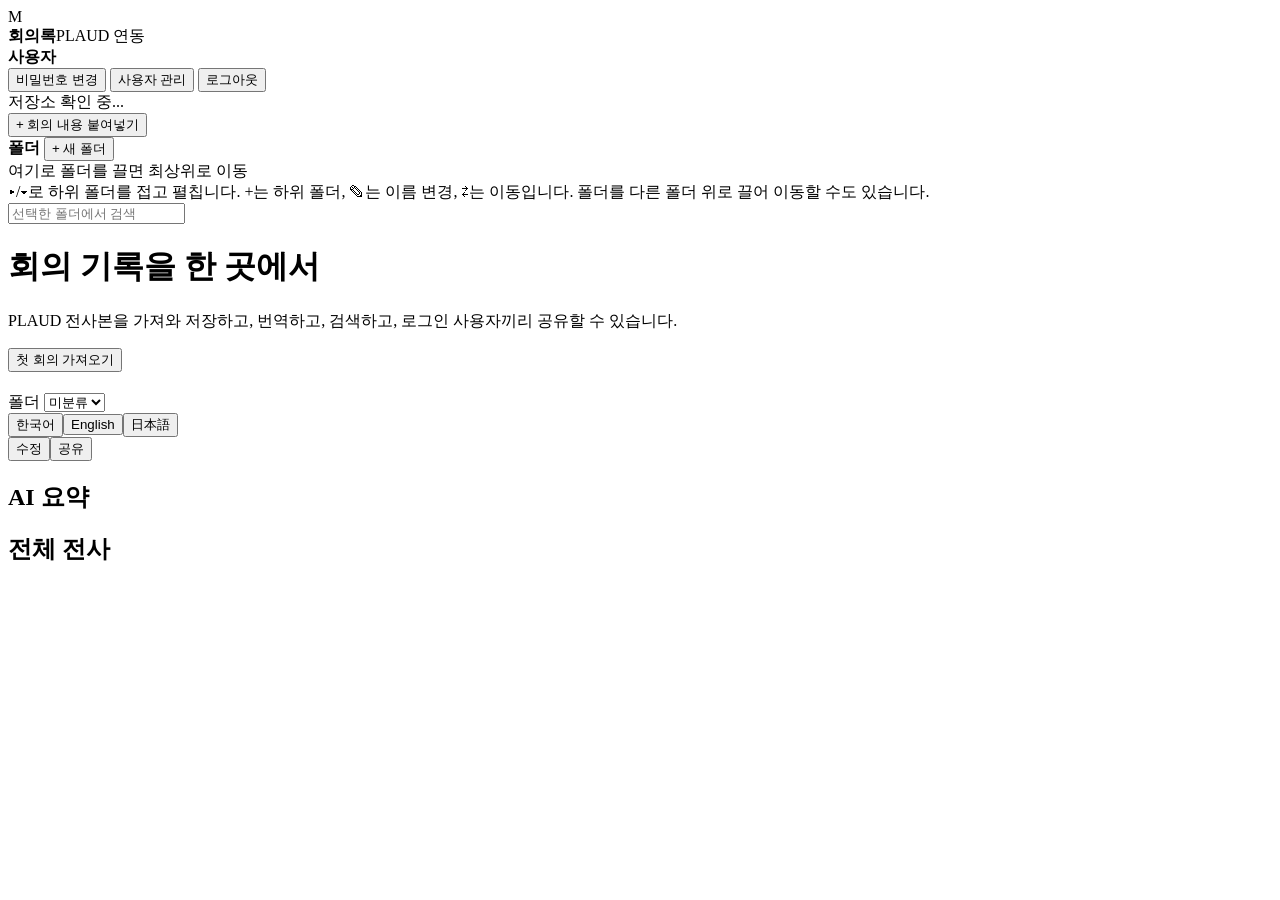
==== static/index.html @ aec5d996 "Fix folder rename collapse and movement" ====
<!doctype html>
<html lang="ko">
<head>
  <meta charset="utf-8"/>
  <meta name="viewport" content="width=device-width,initial-scale=1"/>
  <title>회의록</title>
  <link rel="stylesheet" href="/styles.css?v=20260825-folder-tree-move-v2"/>
</head>
<body>
  <div id="appErrorBanner" class="app-error-banner hidden"></div>
  <div class="app">
    <aside class="sidebar">
      <div class="brand"><div class="brand-mark">M</div><div><strong>회의록</strong><span>PLAUD 연동</span></div></div>
      <div class="account-box">
        <div><strong id="userName">사용자</strong><span id="userEmail"></span></div>
        <div class="account-actions">
          <button id="passwordBtn" class="text-btn">비밀번호 변경</button>
          <button id="adminBtn" class="text-btn hidden">사용자 관리</button>
          <button id="logoutBtn" class="text-btn">로그아웃</button>
        </div>
      </div>
      <div id="storageStatus" class="storage-status">저장소 확인 중...</div>
      <button id="newBtn" class="primary">+ 회의 내용 붙여넣기</button>

      <section class="folder-section">
        <div class="folder-head">
          <strong>폴더</strong>
          <button id="showFolderCreateBtn" class="folder-add-btn" type="button" title="새 폴더">+ 새 폴더</button>
        </div>

        <div id="folderInlineError" class="folder-inline-error hidden"></div>
        <div id="folderRootDropZone" class="folder-root-drop-zone">여기로 폴더를 끌면 최상위로 이동</div>
        <div class="folder-help">▸/▾로 하위 폴더를 접고 펼칩니다. +는 하위 폴더, ✎는 이름 변경, ⇄는 이동입니다. 폴더를 다른 폴더 위로 끌어 이동할 수도 있습니다.</div>
        <div id="folderList" class="folder-list"></div>
      </section>

      <input id="search" class="search" placeholder="선택한 폴더에서 검색"/>
      <div id="meetingList" class="meeting-list"></div>
    </aside>
    <main class="main">
      <div id="empty" class="empty hidden"><h1>회의 기록을 한 곳에서</h1><p>PLAUD 전사본을 가져와 저장하고, 번역하고, 검색하고, 로그인 사용자끼리 공유할 수 있습니다.</p><button id="emptyNewBtn" class="primary">첫 회의 가져오기</button></div>
      <article id="detail" class="detail hidden">
        <header class="detail-head">
          <div class="detail-title-block">
            <div id="meta" class="meta"></div>
            <h1 id="title"></h1>
            <div class="quick-folder-row">
              <span>폴더</span>
              <select id="quickFolderSelect" aria-label="회의록 폴더">
                <option value="">미분류</option>
              </select>
              <span id="quickFolderStatus" class="quick-folder-status"></span>
            </div>
          </div>
          <div class="head-actions">
            <div class="language-switch" aria-label="언어 선택"><button class="lang-btn active" data-lang="ko">한국어</button><button class="lang-btn" data-lang="en">English</button><button class="lang-btn" data-lang="ja">日本語</button></div>
            <button id="editBtn" class="secondary">수정</button><button id="shareBtn" class="secondary">공유</button>
          </div>
        </header>
        <div id="translationNotice" class="translation-notice hidden"></div>
        <section><h2>AI 요약</h2><div id="summary" class="paper muted"></div></section>
        <section><h2>전체 전사</h2><pre id="transcript" class="paper transcript"></pre></section>
      </article>
    </main>
  </div>

  <dialog id="importDialog"><form id="importForm" method="dialog">
    <div class="dialog-head"><h2>회의 가져오기</h2><button type="button" class="icon" id="closeImport">×</button></div>
    <p class="dialog-note">PLAUD에서 생성한 회의 내용을 복사해 붙여넣습니다. 미저장 내용은 브라우저에 수시 임시저장되고, 창을 열어둔 경우 20분마다 PostgreSQL 초안으로 자동 저장됩니다.</p>
    <div id="draftStatus" class="draft-status hidden"></div>
    <label>회의 제목<input id="importTitle" required placeholder="예: 주간 생산기술 회의"/></label>
    <label>회의 일시<input id="importDate" type="datetime-local"/></label>
    <label>작성자<input id="importAuthor" placeholder="작성자 이름"/></label>
    <label>폴더<select id="importFolder"><option value="">미분류</option></select></label>
<label>회의 내용 붙여넣기<textarea id="importTranscript" rows="14" placeholder="PLAUD에서 정리된 회의 내용을 복사하여 여기에 붙여넣으세요."></textarea></label>
    <label>회의 요약 (선택)<textarea id="importSummary" rows="5" placeholder="PLAUD 요약이 있다면 복사하여 붙여넣으세요."></textarea></label>
    <div id="importStatus" class="save-status hidden"></div>
    <div class="dialog-actions"><button type="button" class="secondary" id="cancelImport">취소</button><button id="importSaveBtn" class="primary" type="submit">저장</button></div>
  </form></dialog>

  <dialog id="editDialog"><form id="editForm" method="dialog">
    <div class="dialog-head"><h2>회의록 수정</h2><button type="button" class="icon" id="closeEdit">×</button></div>
    <p class="dialog-note">원본 한국어 회의록을 수정합니다. 수정 중인 내용은 20분마다 서버에 자동 저장됩니다.</p>
    <div id="editAutoSaveStatus" class="auto-save-status">자동저장 대기 중</div>
    <label>회의 제목<input id="editTitle" required/></label>
    <label>회의 일시<input id="editDate" type="datetime-local"/></label>
    <label>작성자<input id="editAuthor" placeholder="작성자 이름"/></label>
    <label>폴더<select id="editFolder"><option value="">미분류</option></select></label>
    <label>AI 요약<textarea id="editSummary" rows="7"></textarea></label>
    <label>전체 전사<textarea id="editTranscript" rows="14" required></textarea></label>
    <div class="dialog-actions"><button type="button" class="secondary" id="cancelEdit">취소</button><button class="primary" type="submit">수정 저장</button></div>
  </form></dialog>

  <dialog id="folderCreateDialog"><form id="folderCreateForm" method="dialog">
    <div class="dialog-head"><h2 id="folderCreateTitle">새 폴더</h2><button type="button" class="icon" id="closeFolderCreate">×</button></div>
    <div id="folderCreateParentText" class="dialog-note">최상위 폴더로 생성합니다.</div>
    <input id="folderCreateParentId" type="hidden"/>
    <label>폴더명<input id="folderCreateName" maxlength="80" required placeholder="예: HD 설비"/></label>
    <div class="palette-label">폴더 색상</div>
    <div id="folderCreateSelectedColor" class="selected-color-text"></div>
    <div id="folderCreatePalette" class="color-palette" role="group" aria-label="폴더 색상 선택"></div>
    <div id="folderCreateError" class="form-error hidden"></div>
    <div class="dialog-actions"><button type="button" class="secondary" id="cancelFolderCreate">취소</button><button type="submit" class="primary">생성</button></div>
  </form></dialog>

  <dialog id="folderRenameDialog"><form id="folderRenameForm" method="dialog">
    <div class="dialog-head"><h2>폴더 이름 변경</h2><button type="button" class="icon" id="closeFolderRename">×</button></div>
    <input id="folderRenameId" type="hidden"/>
    <label>폴더명<input id="folderRenameName" maxlength="80" required/></label>
    <div id="folderRenameError" class="form-error hidden"></div>
    <div class="dialog-actions"><button type="button" class="secondary" id="cancelFolderRename">취소</button><button type="submit" class="primary">변경</button></div>
  </form></dialog>

  <dialog id="folderMoveDialog"><form id="folderMoveForm" method="dialog">
    <div class="dialog-head"><h2>폴더 이동</h2><button type="button" class="icon" id="closeFolderMove">×</button></div>
    <input id="folderMoveId" type="hidden"/>
    <div id="folderMoveName" class="dialog-note"></div>
    <label>새 상위 폴더<select id="folderMoveParent"><option value="">최상위 폴더</option></select></label>
    <div id="folderMoveError" class="form-error hidden"></div>
    <div class="dialog-actions"><button type="button" class="secondary" id="cancelFolderMove">취소</button><button type="submit" class="primary">이동</button></div>
  </form></dialog>

  <dialog id="folderColorDialog"><div class="folder-color-dialog">
    <div class="dialog-head"><h2>폴더 색상</h2><button type="button" class="icon" id="closeFolderColor">×</button></div>
    <div id="folderColorName" class="dialog-note"></div>
    <div id="folderColorCurrent" class="selected-color-text"></div>
    <div id="folderColorPalette" class="color-palette" role="group" aria-label="폴더 색상 변경"></div>
  </div></dialog>

  <dialog id="shareDialog"><form id="shareForm" method="dialog">
    <div class="dialog-head"><h2>로그인 보호 공유</h2><button type="button" class="icon" id="closeShare">×</button></div>
    <p class="dialog-note"><strong>링크 자체는 누구에게나 전달할 수 있습니다.</strong> 다만 링크를 연 사람은 반드시 로그인해야 회의 내용을 볼 수 있습니다.</p>
    <label>링크 유효기간<select id="expires"><option value="24">24시간</option><option value="168" selected>7일</option><option value="720">30일</option><option value="none">만료 없음</option></select></label>
    <div id="shareResult" class="share-result hidden"><input id="shareUrl" readonly/><button type="button" id="copyShare" class="secondary">복사</button></div>
    <div class="dialog-actions"><button type="button" class="secondary" id="cancelShare">닫기</button><button class="primary" type="submit">보호 링크 만들기</button></div>
  </form></dialog>


  <dialog id="passwordDialog"><form id="passwordForm" method="dialog">
    <div class="dialog-head"><h2>비밀번호 변경</h2><button type="button" class="icon" id="closePassword">×</button></div>
    <label>현재 비밀번호<input id="currentPassword" type="password" autocomplete="current-password" required/></label>
    <label>새 비밀번호<input id="newPassword" type="password" autocomplete="new-password" minlength="12" required/></label>
    <p class="dialog-note">12자 이상, 영문 대문자·소문자·숫자를 포함해야 합니다. 변경 후 다시 로그인합니다.</p>
    <div id="passwordError" class="form-error hidden"></div>
    <div class="dialog-actions"><button type="button" class="secondary" id="cancelPassword">취소</button><button class="primary" type="submit">변경</button></div>
  </form></dialog>

  <dialog id="adminDialog"><div class="admin-dialog">
    <div class="dialog-head"><h2>사용자 관리</h2><button type="button" class="icon" id="closeAdmin">×</button></div>
    <p class="dialog-note">공개 회원가입은 없습니다. 여기에서 관리자가 허용한 사용자만 로그인할 수 있습니다.</p>
    <form id="createUserForm" class="admin-create-form">
      <label>이름<input id="adminDisplayName" placeholder="홍길동"/></label>
      <label>이메일<input id="adminEmail" type="email" required placeholder="name@company.com"/></label>
      <label>초기 비밀번호<input id="adminPassword" type="password" minlength="12" required/></label>
      <button class="primary" type="submit">사용자 추가</button>
    </form>
    <div id="adminError" class="form-error hidden"></div>
    <div id="adminUserList" class="admin-user-list"></div>
  </div></dialog>


  <script src="/config.js?v=20260825-folder-tree-move-v2"></script>
  <script src="/app.js?v=20260825-folder-tree-move-v2"></script>
  <script>
    setTimeout(() => {
      if (!window.MEETING_APP_LOADED) {
        const banner = document.querySelector("#appErrorBanner");
        if (banner) {
          banner.textContent = "앱 JavaScript를 불러오지 못했습니다. Ctrl+F5로 새로고침하거나 배포 상태를 확인해 주세요.";
          banner.classList.remove("hidden");
        }
      }
    }, 1200);
  </script>
</body>
</html>
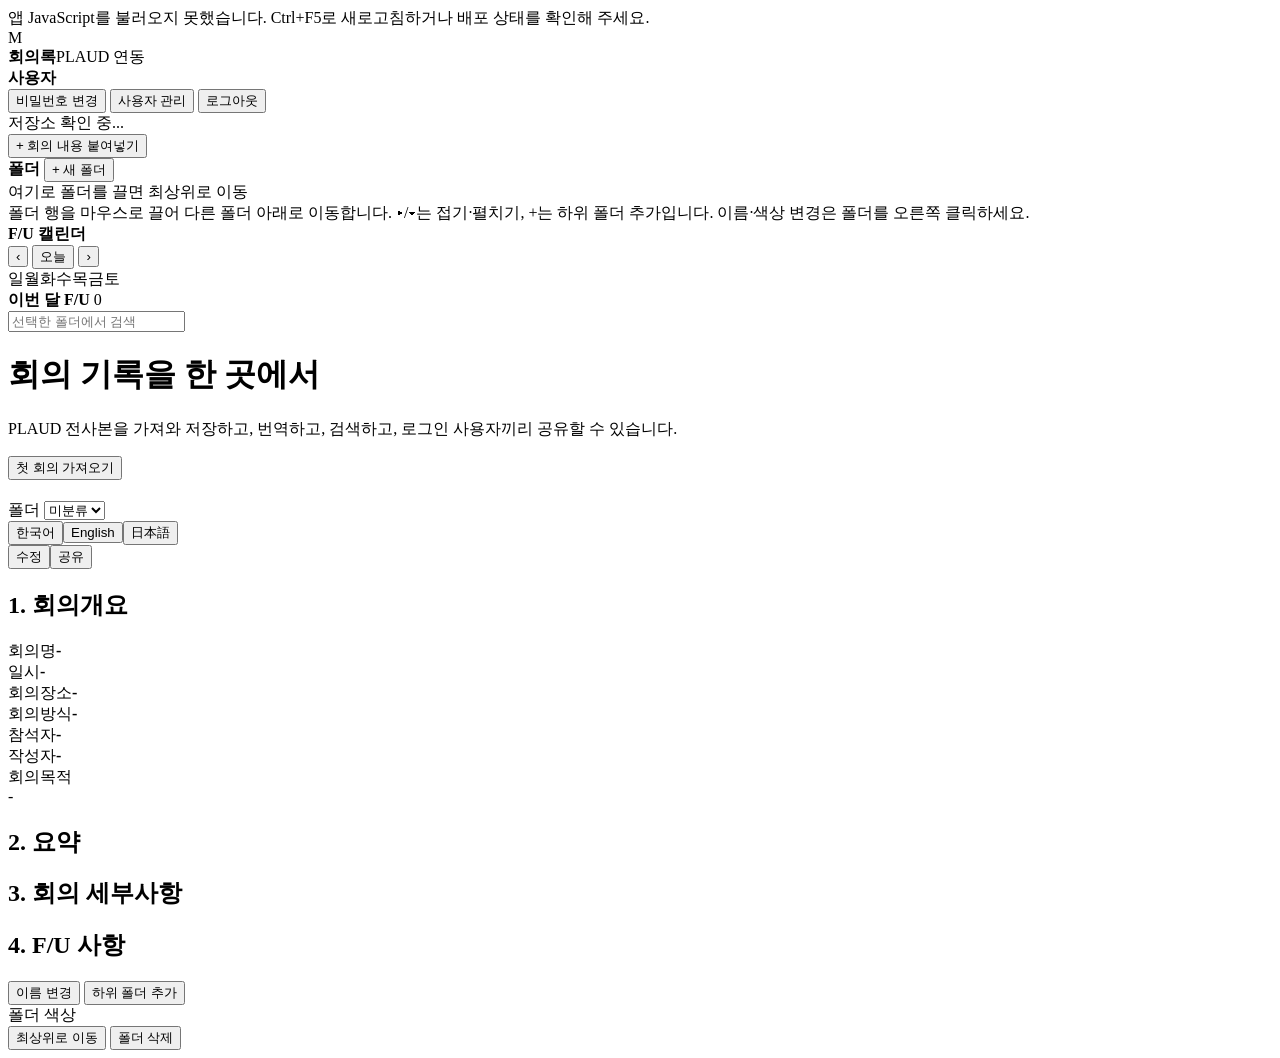
==== commit d8748257: "Add structured follow ups and monthly calendar" ====
--- a/static/index.html
+++ b/static/index.html
@@ -4,7 +4,7 @@
   <meta charset="utf-8"/>
   <meta name="viewport" content="width=device-width,initial-scale=1"/>
   <title>회의록</title>
-  <link rel="stylesheet" href="/styles.css?v=20260825-folder-tree-move-v2"/>
+  <link rel="stylesheet" href="/styles.css?v=20260826-fu-calendar-v5"/>
 </head>
 <body>
   <div id="appErrorBanner" class="app-error-banner hidden"></div>
@@ -30,8 +30,29 @@
 
         <div id="folderInlineError" class="folder-inline-error hidden"></div>
         <div id="folderRootDropZone" class="folder-root-drop-zone">여기로 폴더를 끌면 최상위로 이동</div>
-        <div class="folder-help">▸/▾로 하위 폴더를 접고 펼칩니다. +는 하위 폴더, ✎는 이름 변경, ⇄는 이동입니다. 폴더를 다른 폴더 위로 끌어 이동할 수도 있습니다.</div>
+        <div class="folder-help">폴더 행을 마우스로 끌어 다른 폴더 아래로 이동합니다. ▸/▾는 접기·펼치기, +는 하위 폴더 추가입니다. 이름·색상 변경은 폴더를 오른쪽 클릭하세요.</div>
         <div id="folderList" class="folder-list"></div>
+      </section>
+
+      <section class="calendar-section">
+        <div class="calendar-head">
+          <strong>F/U 캘린더</strong>
+          <div class="calendar-nav">
+            <button id="calendarPrev" type="button" aria-label="이전 달">‹</button>
+            <button id="calendarToday" type="button">오늘</button>
+            <button id="calendarNext" type="button" aria-label="다음 달">›</button>
+          </div>
+        </div>
+        <div id="calendarMonthLabel" class="calendar-month-label"></div>
+        <div class="calendar-weekdays">
+          <span>일</span><span>월</span><span>화</span><span>수</span><span>목</span><span>금</span><span>토</span>
+        </div>
+        <div id="calendarGrid" class="calendar-grid"></div>
+        <div class="calendar-followup-head">
+          <strong>이번 달 F/U</strong>
+          <span id="calendarFollowUpCount">0</span>
+        </div>
+        <div id="calendarFollowUpList" class="calendar-followup-list"></div>
       </section>
 
       <input id="search" class="search" placeholder="선택한 폴더에서 검색"/>
@@ -58,22 +79,71 @@
           </div>
         </header>
         <div id="translationNotice" class="translation-notice hidden"></div>
-        <section><h2>AI 요약</h2><div id="summary" class="paper muted"></div></section>
-        <section><h2>전체 전사</h2><pre id="transcript" class="paper transcript"></pre></section>
+
+        <section class="minutes-section">
+          <h2>1. 회의개요</h2>
+          <div class="meeting-overview-card">
+            <div class="overview-item overview-wide"><span>회의명</span><strong id="overviewTitle">-</strong></div>
+            <div class="overview-item"><span>일시</span><strong id="overviewDate">-</strong></div>
+            <div class="overview-item"><span>회의장소</span><strong id="overviewLocation">-</strong></div>
+            <div class="overview-item"><span>회의방식</span><strong id="overviewMethod">-</strong></div>
+            <div class="overview-item"><span>참석자</span><strong id="overviewParticipants">-</strong></div>
+            <div class="overview-item"><span>작성자</span><strong id="overviewAuthor">-</strong></div>
+            <div class="overview-item overview-wide overview-purpose"><span>회의목적</span><div id="overviewPurpose">-</div></div>
+          </div>
+        </section>
+
+        <section class="minutes-section"><h2>2. 요약</h2><div id="summary" class="paper minutes-text muted"></div></section>
+        <section class="minutes-section"><h2>3. 회의 세부사항</h2><pre id="transcript" class="paper transcript minutes-text"></pre></section>
+        <section class="minutes-section">
+          <h2>4. F/U 사항</h2>
+          <div id="followUp" class="follow-up-display"></div>
+          <div id="legacyFollowUp" class="paper minutes-text hidden"></div>
+        </section>
       </article>
     </main>
+  </div>
+
+  <div id="folderContextMenu" class="folder-context-menu hidden" role="menu">
+    <div id="folderContextTitle" class="folder-context-title"></div>
+    <button id="contextRenameFolder" class="folder-context-action" type="button">이름 변경</button>
+    <button id="contextAddChild" class="folder-context-action" type="button">하위 폴더 추가</button>
+    <div class="folder-context-divider"></div>
+    <div class="folder-context-label">폴더 색상</div>
+    <div id="folderContextPalette" class="folder-context-palette"></div>
+    <div class="folder-context-divider"></div>
+    <button id="contextMoveRoot" class="folder-context-action" type="button">최상위로 이동</button>
+    <button id="contextDeleteFolder" class="folder-context-action danger" type="button">폴더 삭제</button>
   </div>
 
   <dialog id="importDialog"><form id="importForm" method="dialog">
     <div class="dialog-head"><h2>회의 가져오기</h2><button type="button" class="icon" id="closeImport">×</button></div>
     <p class="dialog-note">PLAUD에서 생성한 회의 내용을 복사해 붙여넣습니다. 미저장 내용은 브라우저에 수시 임시저장되고, 창을 열어둔 경우 20분마다 PostgreSQL 초안으로 자동 저장됩니다.</p>
     <div id="draftStatus" class="draft-status hidden"></div>
-    <label>회의 제목<input id="importTitle" required placeholder="예: 주간 생산기술 회의"/></label>
-    <label>회의 일시<input id="importDate" type="datetime-local"/></label>
-    <label>작성자<input id="importAuthor" placeholder="작성자 이름"/></label>
-    <label>폴더<select id="importFolder"><option value="">미분류</option></select></label>
-<label>회의 내용 붙여넣기<textarea id="importTranscript" rows="14" placeholder="PLAUD에서 정리된 회의 내용을 복사하여 여기에 붙여넣으세요."></textarea></label>
-    <label>회의 요약 (선택)<textarea id="importSummary" rows="5" placeholder="PLAUD 요약이 있다면 복사하여 붙여넣으세요."></textarea></label>
+    <div class="form-section-title">회의개요</div>
+    <label>회의명<input id="importTitle" required placeholder="예: Nd 연구자석 제조 회의"/></label>
+    <div class="form-grid-2">
+      <label>회의 일시<input id="importDate" type="datetime-local"/></label>
+      <label>회의장소<input id="importLocation" placeholder="예: 구미 연구소 3층 회의실"/></label>
+      <label>회의방식<input id="importMethod" placeholder="예: 대면 / Teams / Webex"/></label>
+      <label>참석자<input id="importParticipants" placeholder="예: 홍길동, 김영희, 이철수"/></label>
+      <label>작성자<input id="importAuthor" placeholder="작성자 이름"/></label>
+      <label>폴더<select id="importFolder"><option value="">미분류</option></select></label>
+    </div>
+    <label>회의목적<textarea id="importPurpose" rows="3" placeholder="이번 회의의 목적을 입력하세요."></textarea></label>
+
+    <div class="form-section-title">요약</div>
+    <label>회의 요약<textarea id="importSummary" rows="5" placeholder="PLAUD 요약이 있다면 복사하여 붙여넣으세요."></textarea></label>
+
+    <div class="form-section-title">회의 세부사항</div>
+    <label>회의 내용 붙여넣기<textarea id="importTranscript" rows="14" placeholder="PLAUD에서 정리된 회의 내용을 복사하여 여기에 붙여넣으세요."></textarea></label>
+
+    <div class="form-section-title">F/U 사항</div>
+    <div class="follow-up-editor-head">
+      <span>업무내용 · 담당자 · 기간을 입력합니다.</span>
+      <button id="addImportFollowUp" class="secondary compact-btn" type="button">+ F/U 추가</button>
+    </div>
+    <div id="importFollowUpItems" class="follow-up-editor"></div>
     <div id="importStatus" class="save-status hidden"></div>
     <div class="dialog-actions"><button type="button" class="secondary" id="cancelImport">취소</button><button id="importSaveBtn" class="primary" type="submit">저장</button></div>
   </form></dialog>
@@ -82,12 +152,30 @@
     <div class="dialog-head"><h2>회의록 수정</h2><button type="button" class="icon" id="closeEdit">×</button></div>
     <p class="dialog-note">원본 한국어 회의록을 수정합니다. 수정 중인 내용은 20분마다 서버에 자동 저장됩니다.</p>
     <div id="editAutoSaveStatus" class="auto-save-status">자동저장 대기 중</div>
-    <label>회의 제목<input id="editTitle" required/></label>
-    <label>회의 일시<input id="editDate" type="datetime-local"/></label>
-    <label>작성자<input id="editAuthor" placeholder="작성자 이름"/></label>
-    <label>폴더<select id="editFolder"><option value="">미분류</option></select></label>
-    <label>AI 요약<textarea id="editSummary" rows="7"></textarea></label>
-    <label>전체 전사<textarea id="editTranscript" rows="14" required></textarea></label>
+    <div class="form-section-title">회의개요</div>
+    <label>회의명<input id="editTitle" required/></label>
+    <div class="form-grid-2">
+      <label>회의 일시<input id="editDate" type="datetime-local"/></label>
+      <label>회의장소<input id="editLocation"/></label>
+      <label>회의방식<input id="editMethod"/></label>
+      <label>참석자<input id="editParticipants" placeholder="쉼표로 구분"/></label>
+      <label>작성자<input id="editAuthor" placeholder="작성자 이름"/></label>
+      <label>폴더<select id="editFolder"><option value="">미분류</option></select></label>
+    </div>
+    <label>회의목적<textarea id="editPurpose" rows="3"></textarea></label>
+
+    <div class="form-section-title">요약</div>
+    <label>회의 요약<textarea id="editSummary" rows="6"></textarea></label>
+
+    <div class="form-section-title">회의 세부사항</div>
+    <label>회의 세부사항<textarea id="editTranscript" rows="14" required></textarea></label>
+
+    <div class="form-section-title">F/U 사항</div>
+    <div class="follow-up-editor-head">
+      <span>업무내용 · 담당자 · 기간을 입력합니다.</span>
+      <button id="addEditFollowUp" class="secondary compact-btn" type="button">+ F/U 추가</button>
+    </div>
+    <div id="editFollowUpItems" class="follow-up-editor"></div>
     <div class="dialog-actions"><button type="button" class="secondary" id="cancelEdit">취소</button><button class="primary" type="submit">수정 저장</button></div>
   </form></dialog>
 
@@ -159,8 +247,8 @@
   </div></dialog>
 
 
-  <script src="/config.js?v=20260825-folder-tree-move-v2"></script>
-  <script src="/app.js?v=20260825-folder-tree-move-v2"></script>
+  <script src="/config.js?v=20260826-fu-calendar-v5"></script>
+  <script src="/app.js?v=20260826-fu-calendar-v5"></script>
   <script>
     setTimeout(() => {
       if (!window.MEETING_APP_LOADED) {
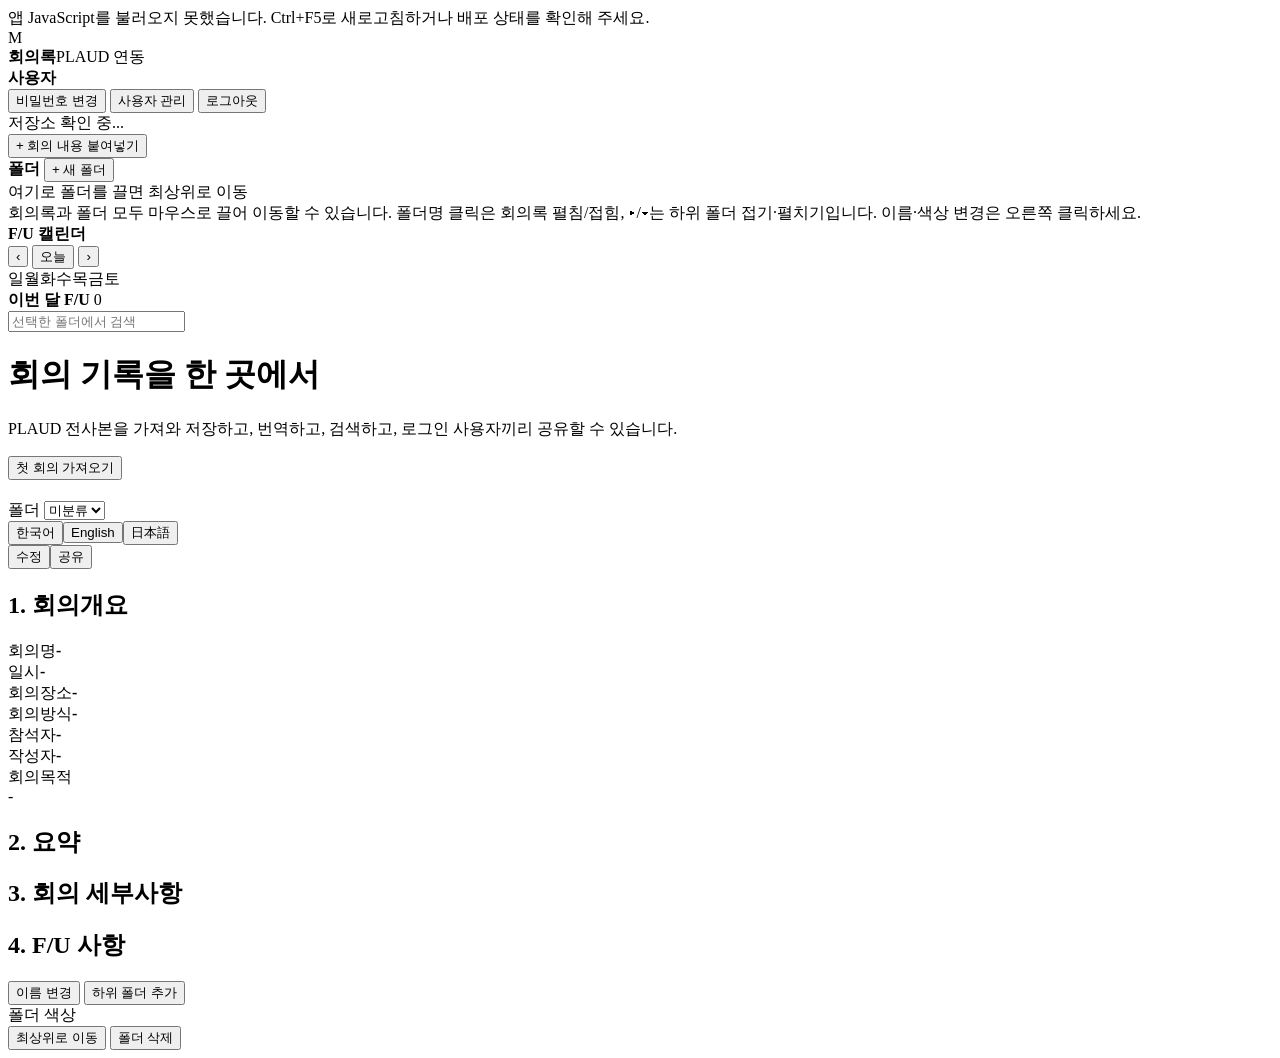
==== commit 62b4db67: "Add folder toggle and follow up memo workflow" ====
--- a/static/index.html
+++ b/static/index.html
@@ -4,7 +4,7 @@
   <meta charset="utf-8"/>
   <meta name="viewport" content="width=device-width,initial-scale=1"/>
   <title>회의록</title>
-  <link rel="stylesheet" href="/styles.css?v=20260826-fu-calendar-v5"/>
+  <link rel="stylesheet" href="/styles.css?v=20260826-folder-toggle-fu-memo-v7"/>
 </head>
 <body>
   <div id="appErrorBanner" class="app-error-banner hidden"></div>
@@ -30,7 +30,7 @@
 
         <div id="folderInlineError" class="folder-inline-error hidden"></div>
         <div id="folderRootDropZone" class="folder-root-drop-zone">여기로 폴더를 끌면 최상위로 이동</div>
-        <div class="folder-help">폴더 행을 마우스로 끌어 다른 폴더 아래로 이동합니다. ▸/▾는 접기·펼치기, +는 하위 폴더 추가입니다. 이름·색상 변경은 폴더를 오른쪽 클릭하세요.</div>
+        <div class="folder-help">회의록과 폴더 모두 마우스로 끌어 이동할 수 있습니다. 폴더명 클릭은 회의록 펼침/접힘, ▸/▾는 하위 폴더 접기·펼치기입니다. 이름·색상 변경은 오른쪽 클릭하세요.</div>
         <div id="folderList" class="folder-list"></div>
       </section>
 
@@ -140,7 +140,7 @@
 
     <div class="form-section-title">F/U 사항</div>
     <div class="follow-up-editor-head">
-      <span>업무내용 · 담당자 · 기간을 입력합니다.</span>
+      <span>업무내용 · 담당자 · 기간 · 진행/완료 · 완료사항을 입력합니다.</span>
       <button id="addImportFollowUp" class="secondary compact-btn" type="button">+ F/U 추가</button>
     </div>
     <div id="importFollowUpItems" class="follow-up-editor"></div>
@@ -172,7 +172,7 @@
 
     <div class="form-section-title">F/U 사항</div>
     <div class="follow-up-editor-head">
-      <span>업무내용 · 담당자 · 기간을 입력합니다.</span>
+      <span>업무내용 · 담당자 · 기간 · 진행/완료 · 완료사항을 입력합니다.</span>
       <button id="addEditFollowUp" class="secondary compact-btn" type="button">+ F/U 추가</button>
     </div>
     <div id="editFollowUpItems" class="follow-up-editor"></div>
@@ -214,6 +214,24 @@
     <div id="folderColorCurrent" class="selected-color-text"></div>
     <div id="folderColorPalette" class="color-palette" role="group" aria-label="폴더 색상 변경"></div>
   </div></dialog>
+
+  <dialog id="fuMemoDialog"><form id="fuMemoForm" method="dialog">
+    <div class="dialog-head">
+      <h2>F/U 메모</h2>
+      <button type="button" class="icon" id="closeFuMemo">×</button>
+    </div>
+    <div id="fuMemoTask" class="fu-memo-task"></div>
+    <div id="fuMemoMeta" class="fu-memo-meta"></div>
+    <label>메모
+      <textarea id="fuMemoText" rows="8" placeholder="진행상황, 확인사항, 관련자와의 협의내용 등을 기록하세요."></textarea>
+    </label>
+    <div id="fuMemoStatus" class="save-status hidden"></div>
+    <div class="dialog-actions fu-memo-actions">
+      <button type="button" class="secondary" id="goFuMeeting">연관 회의로 이동</button>
+      <button type="button" class="secondary" id="cancelFuMemo">닫기</button>
+      <button type="submit" class="primary">메모 저장</button>
+    </div>
+  </form></dialog>
 
   <dialog id="shareDialog"><form id="shareForm" method="dialog">
     <div class="dialog-head"><h2>로그인 보호 공유</h2><button type="button" class="icon" id="closeShare">×</button></div>
@@ -247,8 +265,8 @@
   </div></dialog>
 
 
-  <script src="/config.js?v=20260826-fu-calendar-v5"></script>
-  <script src="/app.js?v=20260826-fu-calendar-v5"></script>
+  <script src="/config.js?v=20260826-folder-toggle-fu-memo-v7"></script>
+  <script src="/app.js?v=20260826-folder-toggle-fu-memo-v7"></script>
   <script>
     setTimeout(() => {
       if (!window.MEETING_APP_LOADED) {
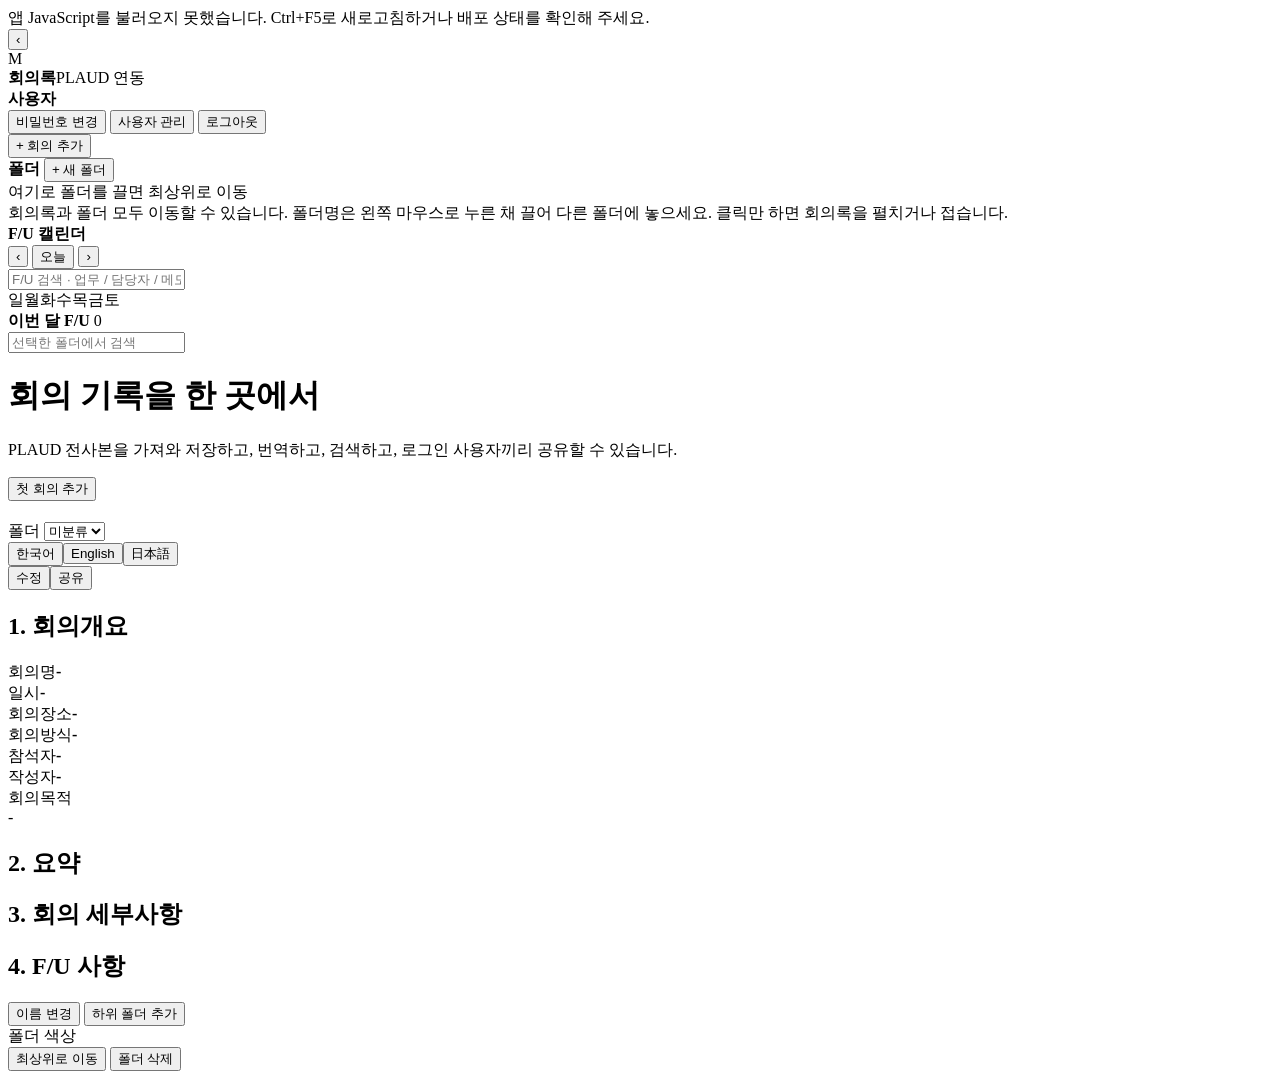
==== commit 7601e321: "Improve meeting UI folder movement and follow up search" ====
--- a/static/index.html
+++ b/static/index.html
@@ -4,12 +4,13 @@
   <meta charset="utf-8"/>
   <meta name="viewport" content="width=device-width,initial-scale=1"/>
   <title>회의록</title>
-  <link rel="stylesheet" href="/styles.css?v=20260826-folder-toggle-fu-memo-v7"/>
+  <link rel="stylesheet" href="/styles.css?v=20260826-ui-fu-search-v8"/>
 </head>
 <body>
   <div id="appErrorBanner" class="app-error-banner hidden"></div>
-  <div class="app">
+  <div class="app" id="appRoot">
     <aside class="sidebar">
+      <button id="sidebarToggle" class="sidebar-toggle" type="button" title="왼쪽 창 접기" aria-label="왼쪽 창 접기">‹</button>
       <div class="brand"><div class="brand-mark">M</div><div><strong>회의록</strong><span>PLAUD 연동</span></div></div>
       <div class="account-box">
         <div><strong id="userName">사용자</strong><span id="userEmail"></span></div>
@@ -19,8 +20,7 @@
           <button id="logoutBtn" class="text-btn">로그아웃</button>
         </div>
       </div>
-      <div id="storageStatus" class="storage-status">저장소 확인 중...</div>
-      <button id="newBtn" class="primary">+ 회의 내용 붙여넣기</button>
+<button id="newBtn" class="primary">+ 회의 추가</button>
 
       <section class="folder-section">
         <div class="folder-head">
@@ -30,7 +30,7 @@
 
         <div id="folderInlineError" class="folder-inline-error hidden"></div>
         <div id="folderRootDropZone" class="folder-root-drop-zone">여기로 폴더를 끌면 최상위로 이동</div>
-        <div class="folder-help">회의록과 폴더 모두 마우스로 끌어 이동할 수 있습니다. 폴더명 클릭은 회의록 펼침/접힘, ▸/▾는 하위 폴더 접기·펼치기입니다. 이름·색상 변경은 오른쪽 클릭하세요.</div>
+        <div class="folder-help">회의록과 폴더 모두 이동할 수 있습니다. 폴더명은 왼쪽 마우스로 누른 채 끌어 다른 폴더에 놓으세요. 클릭만 하면 회의록을 펼치거나 접습니다.</div>
         <div id="folderList" class="folder-list"></div>
       </section>
 
@@ -43,13 +43,14 @@
             <button id="calendarNext" type="button" aria-label="다음 달">›</button>
           </div>
         </div>
+        <input id="fuSearch" class="fu-search" placeholder="F/U 검색 · 업무 / 담당자 / 메모 / 회의명"/>
         <div id="calendarMonthLabel" class="calendar-month-label"></div>
         <div class="calendar-weekdays">
           <span>일</span><span>월</span><span>화</span><span>수</span><span>목</span><span>금</span><span>토</span>
         </div>
         <div id="calendarGrid" class="calendar-grid"></div>
         <div class="calendar-followup-head">
-          <strong>이번 달 F/U</strong>
+          <strong id="calendarFollowUpTitle">이번 달 F/U</strong>
           <span id="calendarFollowUpCount">0</span>
         </div>
         <div id="calendarFollowUpList" class="calendar-followup-list"></div>
@@ -59,7 +60,7 @@
       <div id="meetingList" class="meeting-list"></div>
     </aside>
     <main class="main">
-      <div id="empty" class="empty hidden"><h1>회의 기록을 한 곳에서</h1><p>PLAUD 전사본을 가져와 저장하고, 번역하고, 검색하고, 로그인 사용자끼리 공유할 수 있습니다.</p><button id="emptyNewBtn" class="primary">첫 회의 가져오기</button></div>
+      <div id="empty" class="empty hidden"><h1>회의 기록을 한 곳에서</h1><p>PLAUD 전사본을 가져와 저장하고, 번역하고, 검색하고, 로그인 사용자끼리 공유할 수 있습니다.</p><button id="emptyNewBtn" class="primary">첫 회의 추가</button></div>
       <article id="detail" class="detail hidden">
         <header class="detail-head">
           <div class="detail-title-block">
@@ -117,7 +118,7 @@
   </div>
 
   <dialog id="importDialog"><form id="importForm" method="dialog">
-    <div class="dialog-head"><h2>회의 가져오기</h2><button type="button" class="icon" id="closeImport">×</button></div>
+    <div class="dialog-head"><h2>회의 추가</h2><button type="button" class="icon" id="closeImport">×</button></div>
     <p class="dialog-note">PLAUD에서 생성한 회의 내용을 복사해 붙여넣습니다. 미저장 내용은 브라우저에 수시 임시저장되고, 창을 열어둔 경우 20분마다 PostgreSQL 초안으로 자동 저장됩니다.</p>
     <div id="draftStatus" class="draft-status hidden"></div>
     <div class="form-section-title">회의개요</div>
@@ -265,8 +266,8 @@
   </div></dialog>
 
 
-  <script src="/config.js?v=20260826-folder-toggle-fu-memo-v7"></script>
-  <script src="/app.js?v=20260826-folder-toggle-fu-memo-v7"></script>
+  <script src="/config.js?v=20260826-ui-fu-search-v8"></script>
+  <script src="/app.js?v=20260826-ui-fu-search-v8"></script>
   <script>
     setTimeout(() => {
       if (!window.MEETING_APP_LOADED) {
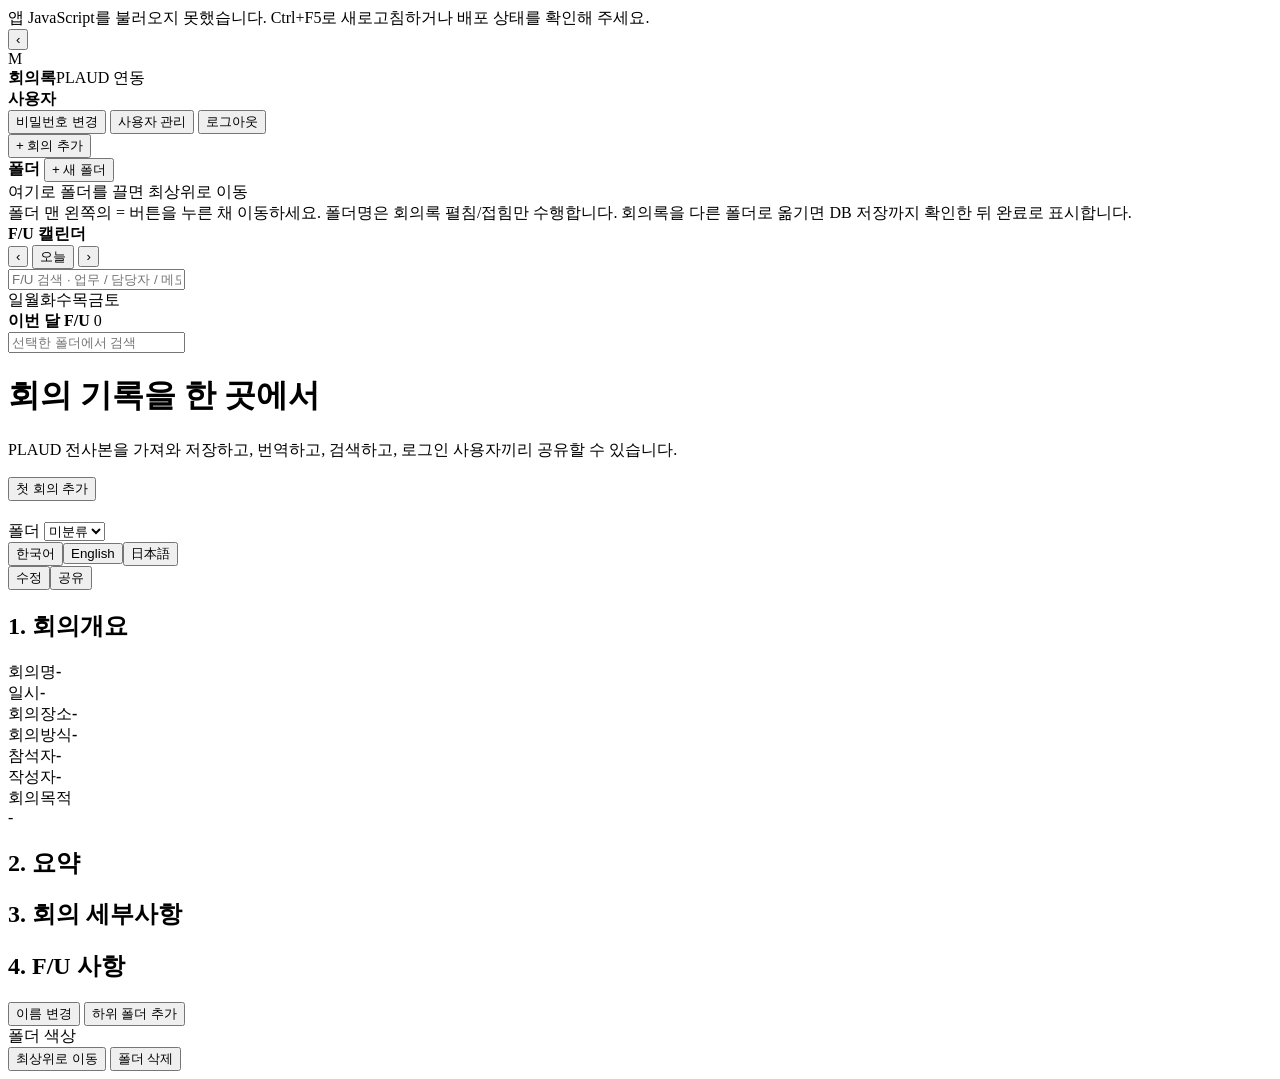
==== commit f20e1826: "Fix folder move handle and verify meeting location persistence" ====
--- a/static/index.html
+++ b/static/index.html
@@ -4,7 +4,7 @@
   <meta charset="utf-8"/>
   <meta name="viewport" content="width=device-width,initial-scale=1"/>
   <title>회의록</title>
-  <link rel="stylesheet" href="/styles.css?v=20260826-ui-fu-search-v8"/>
+  <link rel="stylesheet" href="/styles.css?v=20260826-folder-handle-persistence-v9"/>
 </head>
 <body>
   <div id="appErrorBanner" class="app-error-banner hidden"></div>
@@ -30,7 +30,7 @@
 
         <div id="folderInlineError" class="folder-inline-error hidden"></div>
         <div id="folderRootDropZone" class="folder-root-drop-zone">여기로 폴더를 끌면 최상위로 이동</div>
-        <div class="folder-help">회의록과 폴더 모두 이동할 수 있습니다. 폴더명은 왼쪽 마우스로 누른 채 끌어 다른 폴더에 놓으세요. 클릭만 하면 회의록을 펼치거나 접습니다.</div>
+        <div class="folder-help">폴더 맨 왼쪽의 = 버튼을 누른 채 이동하세요. 폴더명은 회의록 펼침/접힘만 수행합니다. 회의록을 다른 폴더로 옮기면 DB 저장까지 확인한 뒤 완료로 표시합니다.</div>
         <div id="folderList" class="folder-list"></div>
       </section>
 
@@ -266,8 +266,8 @@
   </div></dialog>
 
 
-  <script src="/config.js?v=20260826-ui-fu-search-v8"></script>
-  <script src="/app.js?v=20260826-ui-fu-search-v8"></script>
+  <script src="/config.js?v=20260826-folder-handle-persistence-v9"></script>
+  <script src="/app.js?v=20260826-folder-handle-persistence-v9"></script>
   <script>
     setTimeout(() => {
       if (!window.MEETING_APP_LOADED) {
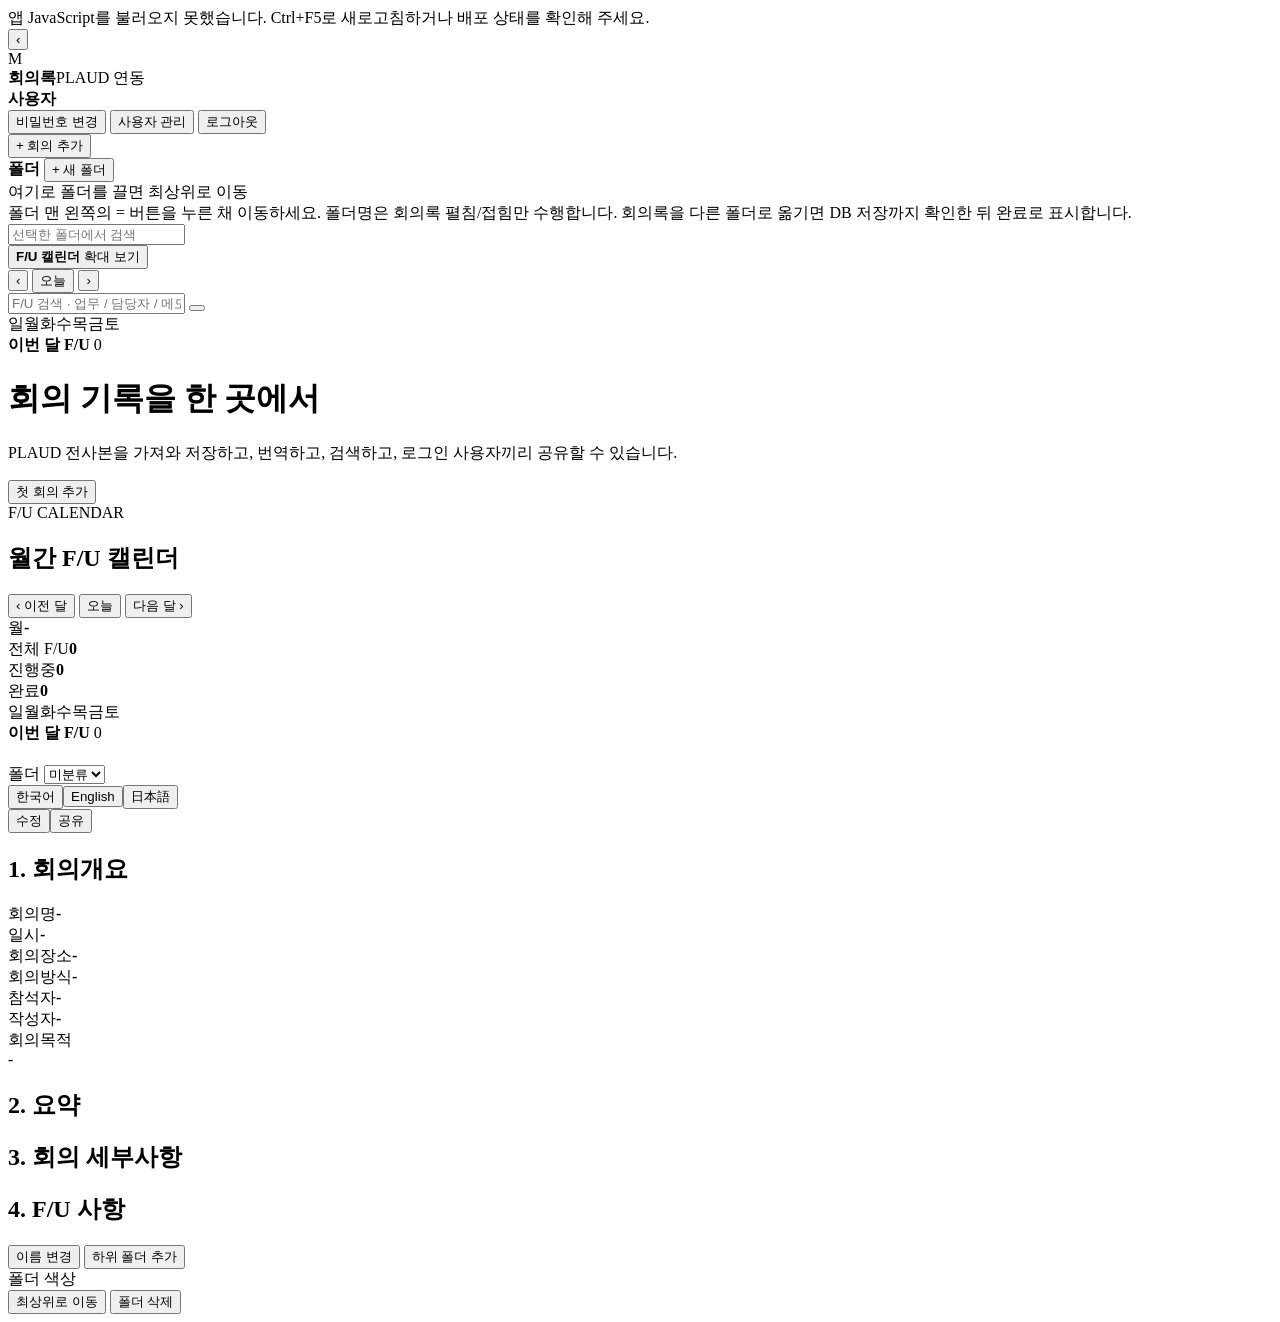
==== commit 66db4644: "Add large F U calendar detail view V12.4 deploy fix" ====
--- a/static/index.html
+++ b/static/index.html
@@ -4,7 +4,7 @@
   <meta charset="utf-8"/>
   <meta name="viewport" content="width=device-width,initial-scale=1"/>
   <title>회의록</title>
-  <link rel="stylesheet" href="/styles.css?v=20260826-folder-handle-persistence-v9"/>
+  <link rel="stylesheet" href="/styles.css?v=20260826-calendar-detail-v12"/>
 </head>
 <body>
   <div id="appErrorBanner" class="app-error-banner hidden"></div>
@@ -34,9 +34,17 @@
         <div id="folderList" class="folder-list"></div>
       </section>
 
+      <section class="folder-meeting-section">
+        <input id="search" class="search" placeholder="선택한 폴더에서 검색"/>
+        <div id="meetingList" class="meeting-list"></div>
+      </section>
+
       <section class="calendar-section">
         <div class="calendar-head">
-          <strong>F/U 캘린더</strong>
+          <button id="openCalendarDetail" class="calendar-open-detail" type="button" title="오른쪽에서 크게 보기">
+            <strong>F/U 캘린더</strong>
+            <span>확대 보기</span>
+          </button>
           <div class="calendar-nav">
             <button id="calendarPrev" type="button" aria-label="이전 달">‹</button>
             <button id="calendarToday" type="button">오늘</button>
@@ -44,7 +52,7 @@
           </div>
         </div>
         <input id="fuSearch" class="fu-search" placeholder="F/U 검색 · 업무 / 담당자 / 메모 / 회의명"/>
-        <div id="calendarMonthLabel" class="calendar-month-label"></div>
+        <button id="calendarMonthLabel" class="calendar-month-label calendar-month-open" type="button" title="오른쪽에서 크게 보기"></button>
         <div class="calendar-weekdays">
           <span>일</span><span>월</span><span>화</span><span>수</span><span>목</span><span>금</span><span>토</span>
         </div>
@@ -55,12 +63,47 @@
         </div>
         <div id="calendarFollowUpList" class="calendar-followup-list"></div>
       </section>
-
-      <input id="search" class="search" placeholder="선택한 폴더에서 검색"/>
-      <div id="meetingList" class="meeting-list"></div>
     </aside>
     <main class="main">
       <div id="empty" class="empty hidden"><h1>회의 기록을 한 곳에서</h1><p>PLAUD 전사본을 가져와 저장하고, 번역하고, 검색하고, 로그인 사용자끼리 공유할 수 있습니다.</p><button id="emptyNewBtn" class="primary">첫 회의 추가</button></div>
+      <section id="calendarDetail" class="calendar-detail hidden">
+        <div class="calendar-detail-toolbar">
+          <div>
+            <div class="calendar-detail-kicker">F/U CALENDAR</div>
+            <h1 id="calendarDetailTitle">월간 F/U 캘린더</h1>
+          </div>
+          <div class="calendar-detail-actions">
+            <button id="calendarDetailPrev" class="secondary" type="button">‹ 이전 달</button>
+            <button id="calendarDetailToday" class="secondary" type="button">오늘</button>
+            <button id="calendarDetailNext" class="secondary" type="button">다음 달 ›</button>
+          </div>
+        </div>
+
+        <div class="calendar-detail-summary">
+          <div><span>월</span><strong id="calendarDetailMonthLabel">-</strong></div>
+          <div><span>전체 F/U</span><strong id="calendarDetailCount">0</strong></div>
+          <div><span>진행중</span><strong id="calendarDetailOpenCount">0</strong></div>
+          <div><span>완료</span><strong id="calendarDetailDoneCount">0</strong></div>
+        </div>
+
+        <div class="calendar-detail-layout">
+          <div class="calendar-detail-calendar-wrap">
+            <div class="calendar-detail-weekdays">
+              <span>일</span><span>월</span><span>화</span><span>수</span><span>목</span><span>금</span><span>토</span>
+            </div>
+            <div id="calendarDetailGrid" class="calendar-detail-grid"></div>
+          </div>
+
+          <aside class="calendar-detail-side">
+            <div class="calendar-detail-side-head">
+              <strong id="calendarDetailListTitle">이번 달 F/U</strong>
+              <span id="calendarDetailListCount">0</span>
+            </div>
+            <div id="calendarDetailList" class="calendar-detail-list"></div>
+          </aside>
+        </div>
+      </section>
+
       <article id="detail" class="detail hidden">
         <header class="detail-head">
           <div class="detail-title-block">
@@ -246,8 +289,8 @@
   <dialog id="passwordDialog"><form id="passwordForm" method="dialog">
     <div class="dialog-head"><h2>비밀번호 변경</h2><button type="button" class="icon" id="closePassword">×</button></div>
     <label>현재 비밀번호<input id="currentPassword" type="password" autocomplete="current-password" required/></label>
-    <label>새 비밀번호<input id="newPassword" type="password" autocomplete="new-password" minlength="12" required/></label>
-    <p class="dialog-note">12자 이상, 영문 대문자·소문자·숫자를 포함해야 합니다. 변경 후 다시 로그인합니다.</p>
+    <label>새 비밀번호<input id="newPassword" type="password" autocomplete="new-password" required/></label>
+    <p class="dialog-note">비밀번호 형식 제한은 없습니다. 빈 비밀번호만 사용할 수 없습니다. 변경 후 다시 로그인합니다.</p>
     <div id="passwordError" class="form-error hidden"></div>
     <div class="dialog-actions"><button type="button" class="secondary" id="cancelPassword">취소</button><button class="primary" type="submit">변경</button></div>
   </form></dialog>
@@ -258,7 +301,7 @@
     <form id="createUserForm" class="admin-create-form">
       <label>이름<input id="adminDisplayName" placeholder="홍길동"/></label>
       <label>이메일<input id="adminEmail" type="email" required placeholder="name@company.com"/></label>
-      <label>초기 비밀번호<input id="adminPassword" type="password" minlength="12" required/></label>
+      <label>초기 비밀번호<input id="adminPassword" type="password" required/></label>
       <button class="primary" type="submit">사용자 추가</button>
     </form>
     <div id="adminError" class="form-error hidden"></div>
@@ -266,8 +309,8 @@
   </div></dialog>
 
 
-  <script src="/config.js?v=20260826-folder-handle-persistence-v9"></script>
-  <script src="/app.js?v=20260826-folder-handle-persistence-v9"></script>
+  <script src="/config.js?v=20260826-calendar-detail-v12"></script>
+  <script src="/app.js?v=20260826-calendar-detail-v12"></script>
   <script>
     setTimeout(() => {
       if (!window.MEETING_APP_LOADED) {
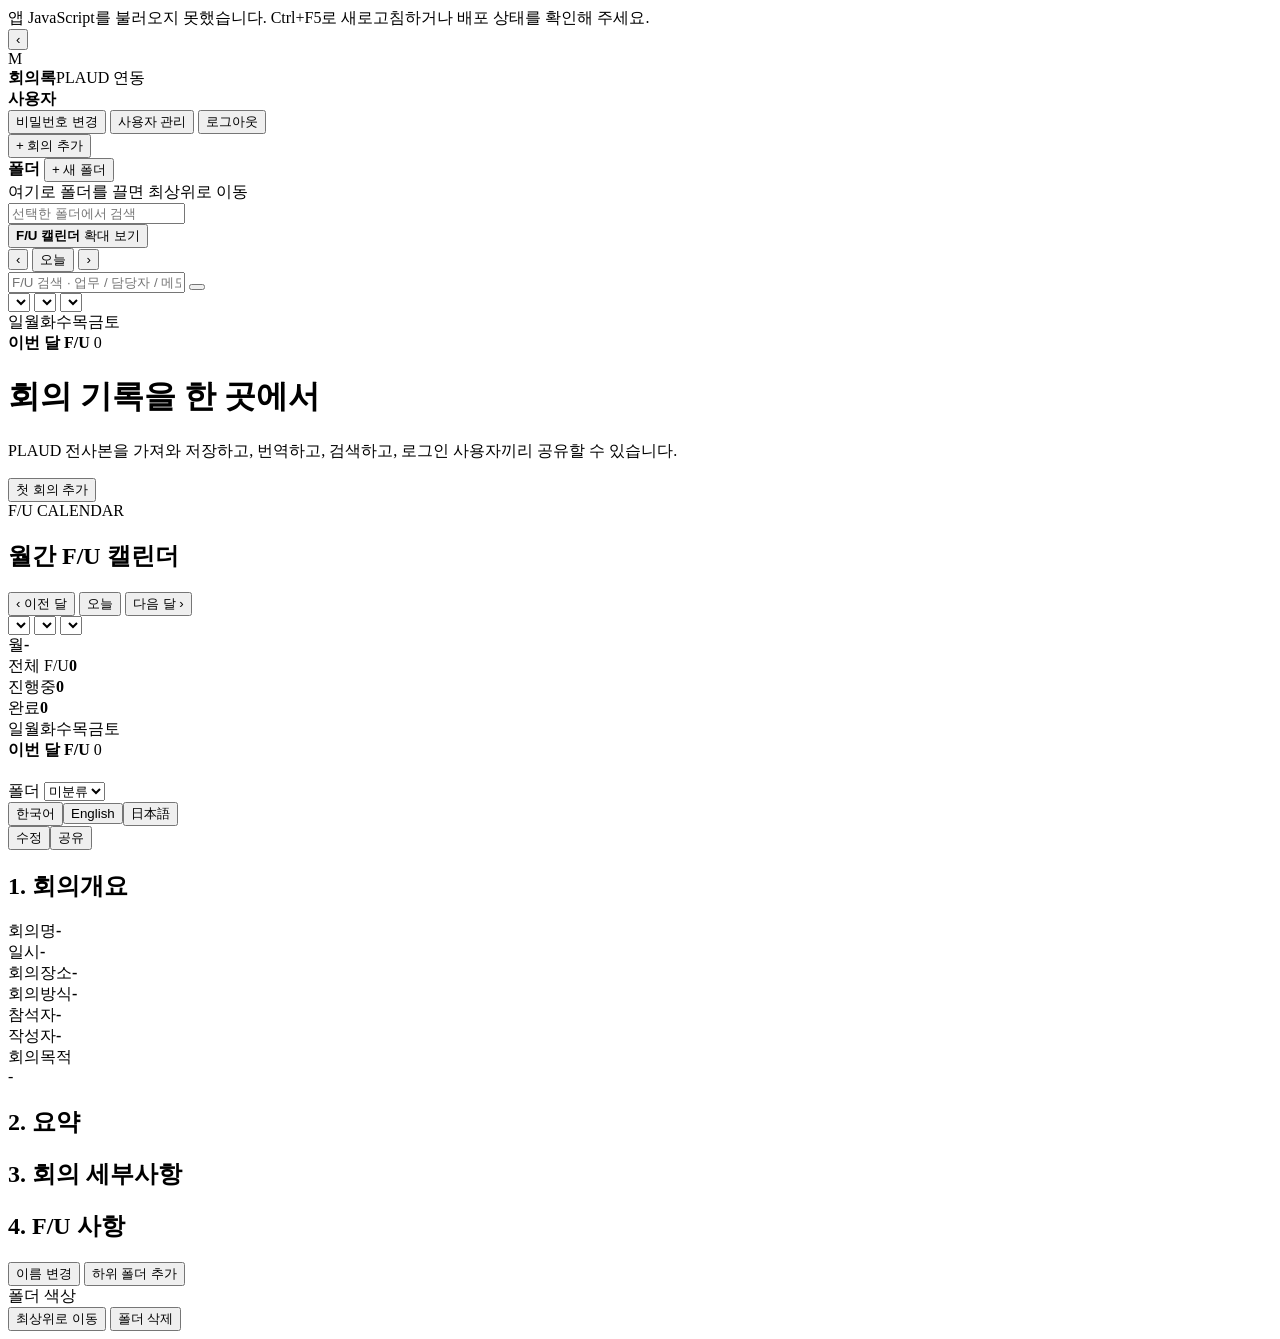
==== commit fed134fe: "Deploy V13 with encoding-safe regression checks" ====
--- a/static/index.html
+++ b/static/index.html
@@ -4,7 +4,7 @@
   <meta charset="utf-8"/>
   <meta name="viewport" content="width=device-width,initial-scale=1"/>
   <title>회의록</title>
-  <link rel="stylesheet" href="/styles.css?v=20260826-calendar-detail-v12"/>
+  <link rel="stylesheet" href="/styles.css?v=20260901-calendar-controls-v13"/>
 </head>
 <body>
   <div id="appErrorBanner" class="app-error-banner hidden"></div>
@@ -30,8 +30,7 @@
 
         <div id="folderInlineError" class="folder-inline-error hidden"></div>
         <div id="folderRootDropZone" class="folder-root-drop-zone">여기로 폴더를 끌면 최상위로 이동</div>
-        <div class="folder-help">폴더 맨 왼쪽의 = 버튼을 누른 채 이동하세요. 폴더명은 회의록 펼침/접힘만 수행합니다. 회의록을 다른 폴더로 옮기면 DB 저장까지 확인한 뒤 완료로 표시합니다.</div>
-        <div id="folderList" class="folder-list"></div>
+<div id="folderList" class="folder-list"></div>
       </section>
 
       <section class="folder-meeting-section">
@@ -53,6 +52,11 @@
         </div>
         <input id="fuSearch" class="fu-search" placeholder="F/U 검색 · 업무 / 담당자 / 메모 / 회의명"/>
         <button id="calendarMonthLabel" class="calendar-month-label calendar-month-open" type="button" title="오른쪽에서 크게 보기"></button>
+        <div class="calendar-date-jump compact" aria-label="날짜 바로 이동">
+          <select id="calendarJumpYear" aria-label="연도 선택"></select>
+          <select id="calendarJumpMonth" aria-label="월 선택"></select>
+          <select id="calendarJumpDay" aria-label="일 선택"></select>
+        </div>
         <div class="calendar-weekdays">
           <span>일</span><span>월</span><span>화</span><span>수</span><span>목</span><span>금</span><span>토</span>
         </div>
@@ -72,10 +76,17 @@
             <div class="calendar-detail-kicker">F/U CALENDAR</div>
             <h1 id="calendarDetailTitle">월간 F/U 캘린더</h1>
           </div>
-          <div class="calendar-detail-actions">
-            <button id="calendarDetailPrev" class="secondary" type="button">‹ 이전 달</button>
-            <button id="calendarDetailToday" class="secondary" type="button">오늘</button>
-            <button id="calendarDetailNext" class="secondary" type="button">다음 달 ›</button>
+          <div class="calendar-detail-controls">
+            <div class="calendar-detail-actions">
+              <button id="calendarDetailPrev" class="secondary" type="button">‹ 이전 달</button>
+              <button id="calendarDetailToday" class="secondary" type="button">오늘</button>
+              <button id="calendarDetailNext" class="secondary" type="button">다음 달 ›</button>
+            </div>
+            <div class="calendar-date-jump detail" aria-label="날짜 바로 이동">
+              <select id="calendarDetailJumpYear" aria-label="연도 선택"></select>
+              <select id="calendarDetailJumpMonth" aria-label="월 선택"></select>
+              <select id="calendarDetailJumpDay" aria-label="일 선택"></select>
+            </div>
           </div>
         </div>
 
@@ -266,6 +277,10 @@
     </div>
     <div id="fuMemoTask" class="fu-memo-task"></div>
     <div id="fuMemoMeta" class="fu-memo-meta"></div>
+    <div class="fu-memo-color-section">
+      <div class="fu-memo-color-head"><strong>업무 색상</strong><span id="fuMemoColorName"></span></div>
+      <div id="fuMemoColorPalette" class="fu-memo-color-palette" role="group" aria-label="F/U 업무 색상"></div>
+    </div>
     <label>메모
       <textarea id="fuMemoText" rows="8" placeholder="진행상황, 확인사항, 관련자와의 협의내용 등을 기록하세요."></textarea>
     </label>
@@ -309,8 +324,8 @@
   </div></dialog>
 
 
-  <script src="/config.js?v=20260826-calendar-detail-v12"></script>
-  <script src="/app.js?v=20260826-calendar-detail-v12"></script>
+  <script src="/config.js?v=20260901-calendar-controls-v13"></script>
+  <script src="/app.js?v=20260901-calendar-controls-v13"></script>
   <script>
     setTimeout(() => {
       if (!window.MEETING_APP_LOADED) {
